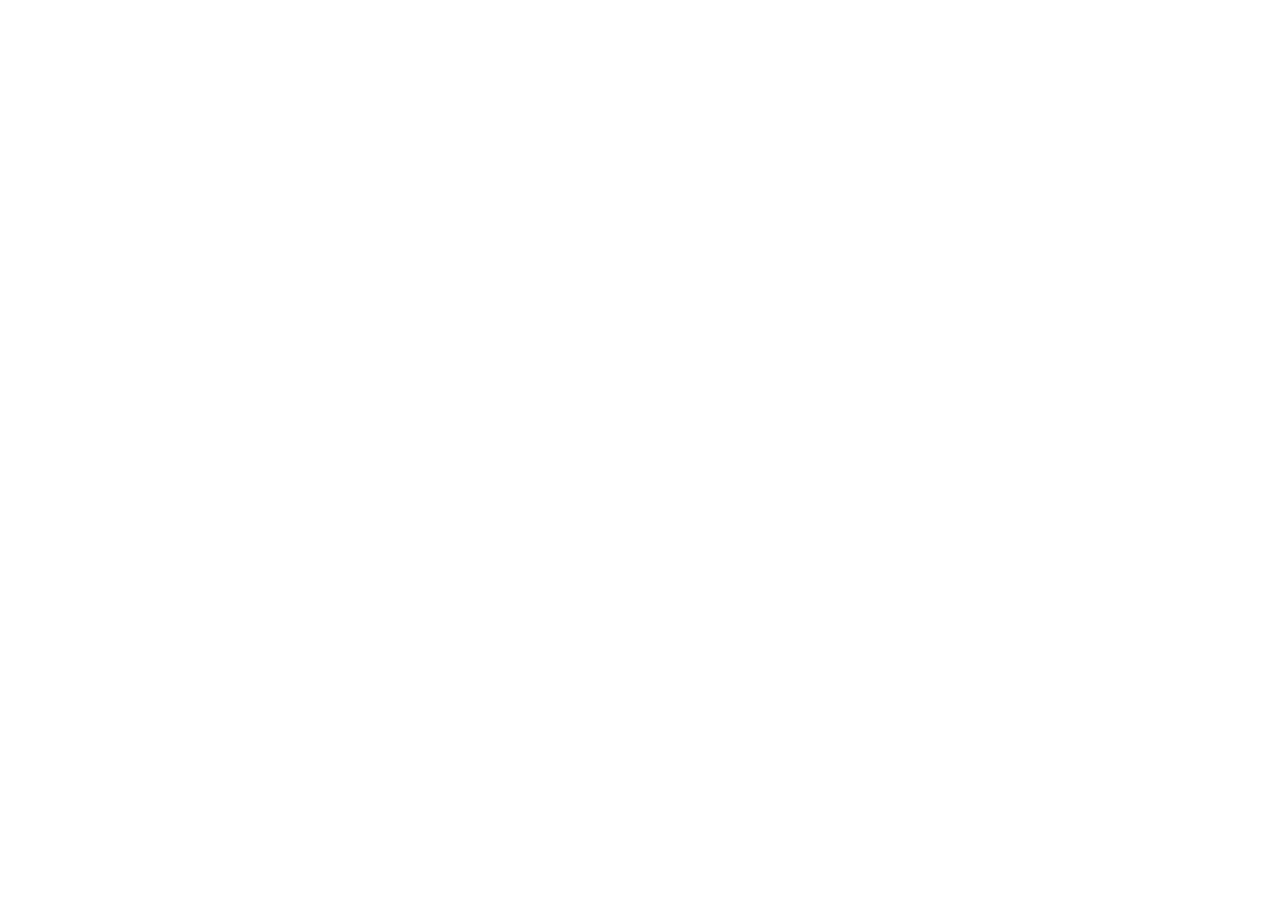
==== index.html @ 8f6de627 "UPdated resume April 2026" ====
<!DOCTYPE html>
<html lang="">
  <head>
    <meta charset="UTF-8">
    <link rel="icon" href="/web_portfolio_v2/favicon.ico">
    <meta name="viewport" content="width=device-width, initial-scale=1.0">
    <title>Clyde Portfolio</title>
    <script type="module" crossorigin src="/web_portfolio_v2/assets/index-BNZyNW9l.js"></script>
    <link rel="stylesheet" crossorigin href="/web_portfolio_v2/assets/index-SZOOQDbf.css">
  </head>
  <body>

    <div class="inner-cursor"></div>
    <div class="outer-cursor"></div>

    <div id="app"></div>
  </body>
</html>
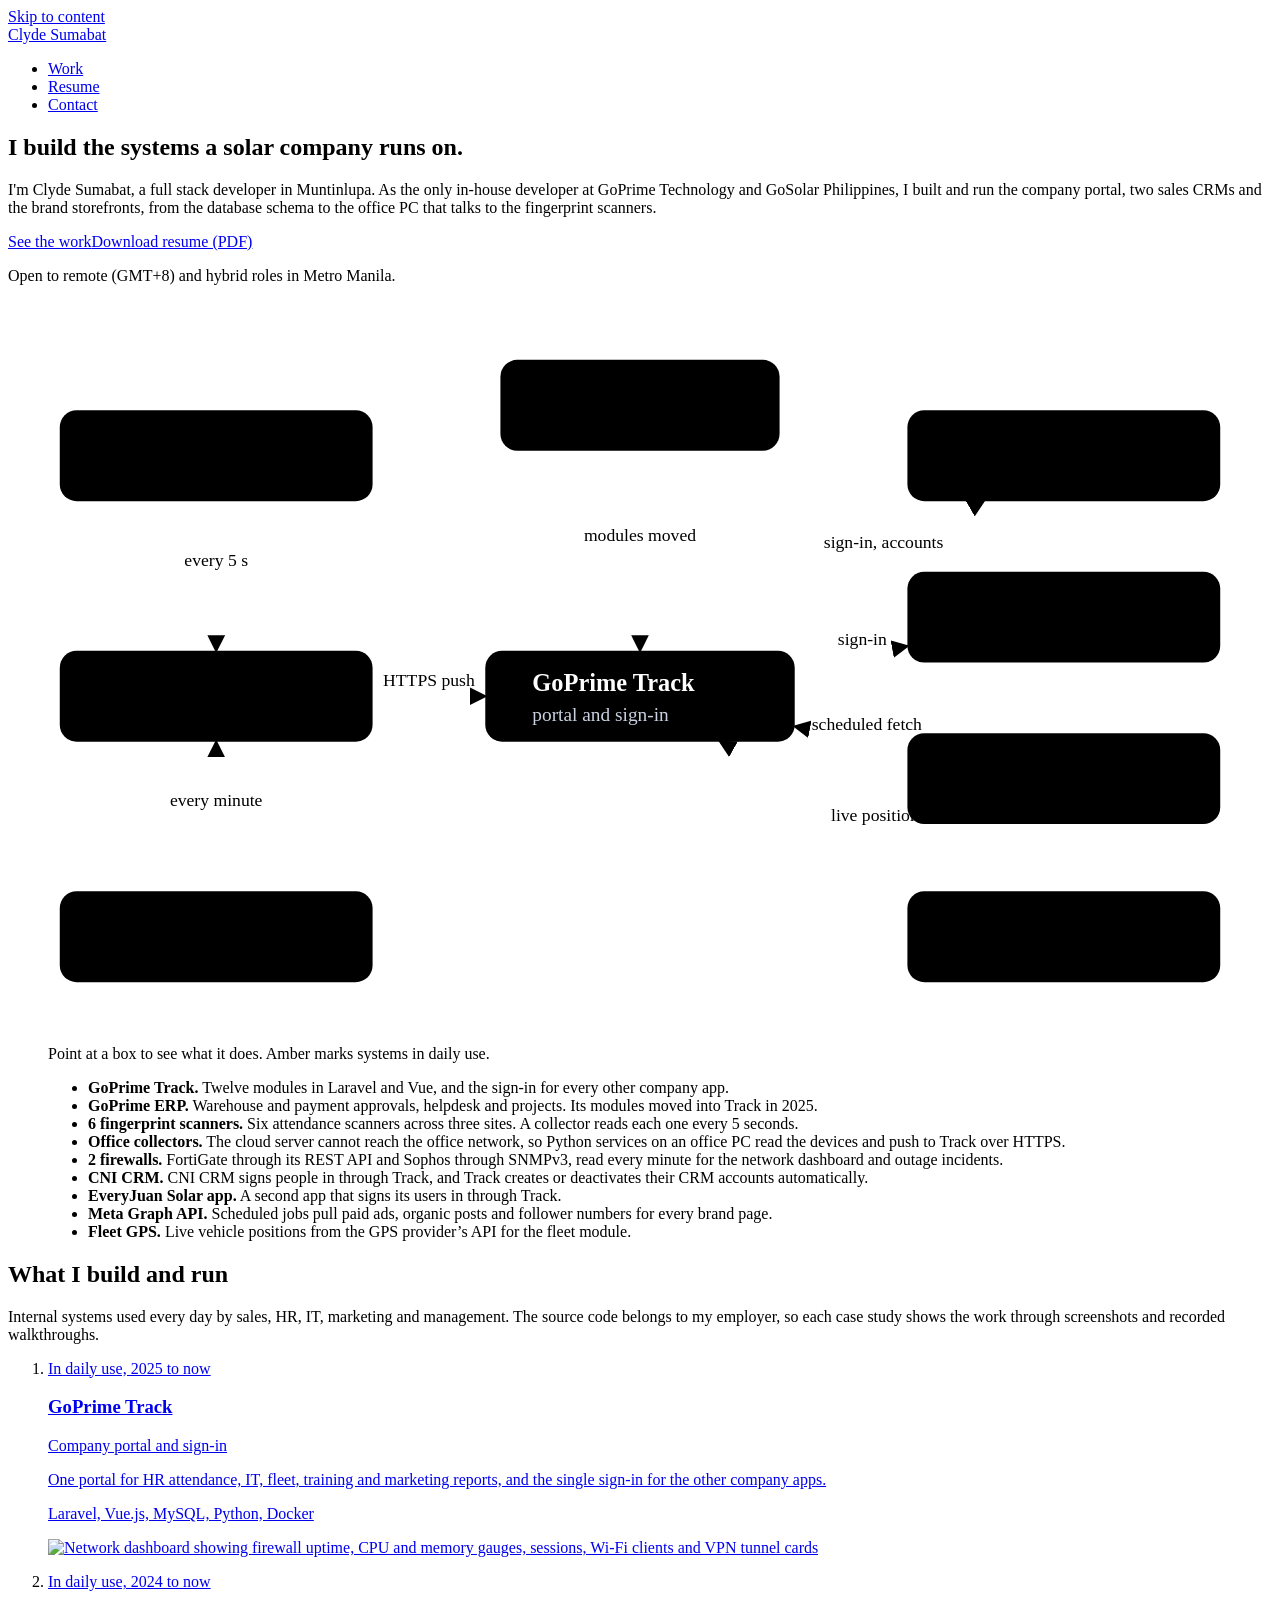
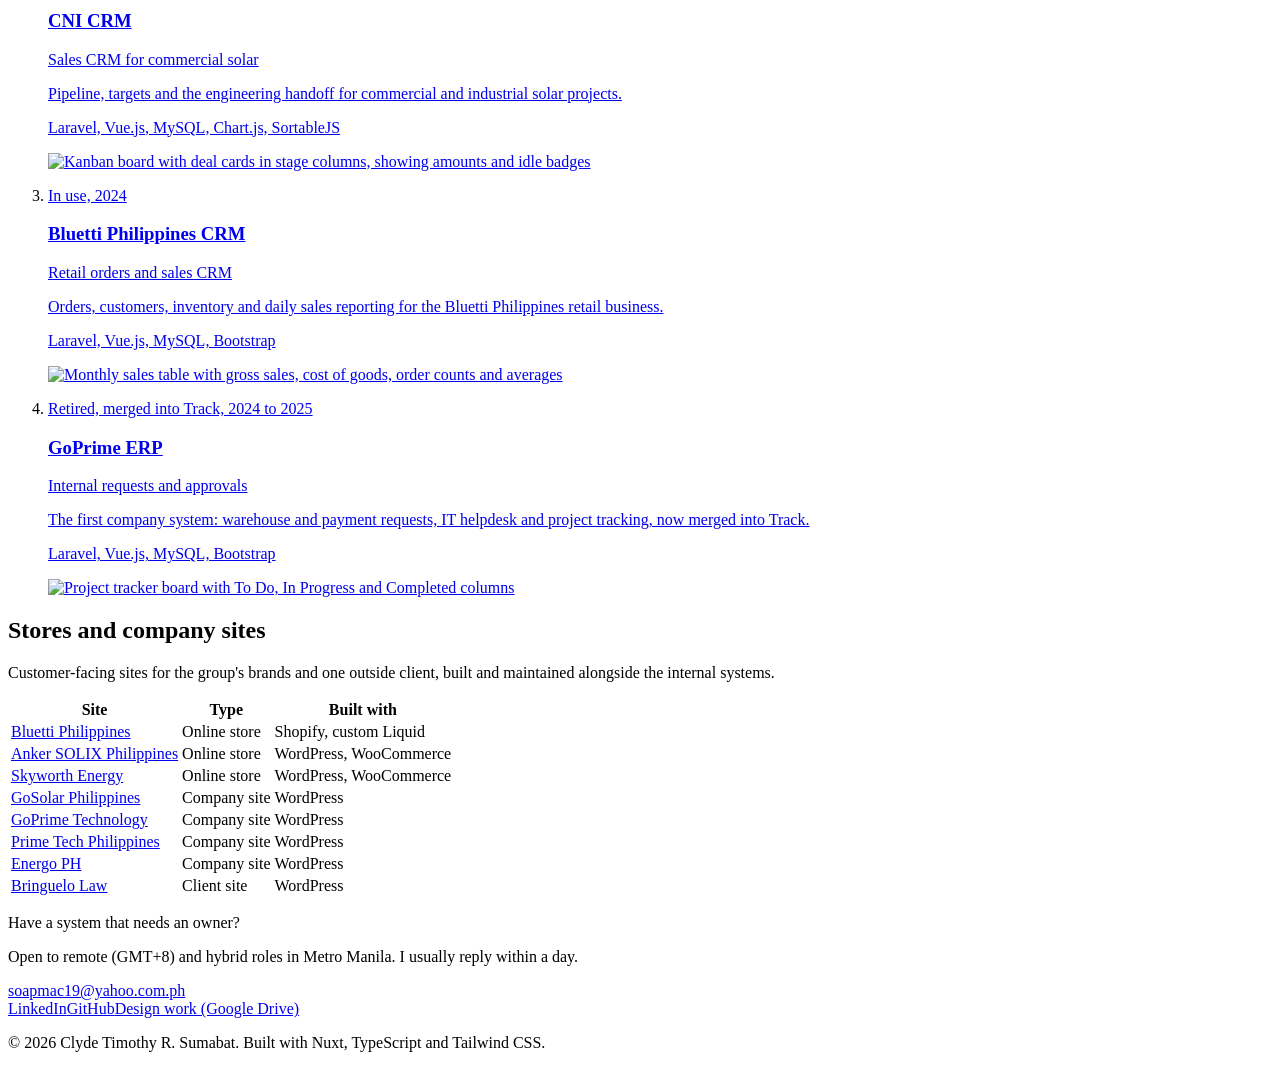
==== commit 0f2407f8: "Revamp Portfolio" ====
--- a/index.html
+++ b/index.html
@@ -1,18 +1 @@
-<!DOCTYPE html>
-<html lang="">
-  <head>
-    <meta charset="UTF-8">
-    <link rel="icon" href="/web_portfolio_v2/favicon.ico">
-    <meta name="viewport" content="width=device-width, initial-scale=1.0">
-    <title>Clyde Portfolio</title>
-    <script type="module" crossorigin src="/web_portfolio_v2/assets/index-BNZyNW9l.js"></script>
-    <link rel="stylesheet" crossorigin href="/web_portfolio_v2/assets/index-SZOOQDbf.css">
-  </head>
-  <body>
-
-    <div class="inner-cursor"></div>
-    <div class="outer-cursor"></div>
-
-    <div id="app"></div>
-  </body>
-</html>
+<!DOCTYPE html><html  lang="en"><head><meta charset="utf-8"><meta name="viewport" content="width=device-width, initial-scale=1"><title>Clyde Sumabat, full stack developer</title><script type="importmap">{"imports":{"#entry":"/web_portfolio_v2/_nuxt/CYyqJkbv.js"}}</script><style>.node-label[data-v-79e3613b]{fill:var(--color-ink);font-size:13.5px;font-weight:620}.node-label.is-hub[data-v-79e3613b]{fill:#fff;font-size:14.5px}.node-label.is-retired[data-v-79e3613b],.node-sub[data-v-79e3613b]{fill:var(--color-slate)}.node-sub[data-v-79e3613b]{font-size:11.5px}.node-sub.is-hub[data-v-79e3613b]{fill:#c9d1e0}.edge-label[data-v-79e3613b]{fill:var(--color-slate);paint-order:stroke;stroke:var(--color-noon);stroke-width:5px;stroke-linejoin:round;font-size:10.5px}.edge-label.is-on[data-v-79e3613b]{fill:var(--color-ink);font-weight:600}</style><link rel="stylesheet" href="/web_portfolio_v2/_nuxt/entry.-M5J43FU.css" crossorigin><link rel="preload" as="fetch" crossorigin="anonymous" href="/web_portfolio_v2/_payload.json?_b=453850a6-ee25-41af-bb53-adf3c20fdba2"><link rel="modulepreload" as="script" crossorigin href="/web_portfolio_v2/_nuxt/CYyqJkbv.js"><link rel="modulepreload" as="script" crossorigin href="/web_portfolio_v2/_nuxt/1_3zKuTQ.js"><link rel="modulepreload" as="script" crossorigin href="/web_portfolio_v2/_nuxt/DCG7fB9y.js"><link rel="modulepreload" as="script" crossorigin href="/web_portfolio_v2/_nuxt/CldWxJKY.js"><link rel="modulepreload" as="script" crossorigin href="/web_portfolio_v2/_nuxt/Btj4l65c.js"><link rel="modulepreload" as="script" crossorigin href="/web_portfolio_v2/_nuxt/_udZqMpl.js"><script type="module" src="/web_portfolio_v2/_nuxt/CYyqJkbv.js" crossorigin></script><link rel="prefetch" as="style" crossorigin href="/web_portfolio_v2/_nuxt/error-404.DpKY_dMl.css"><link rel="prefetch" as="script" crossorigin href="/web_portfolio_v2/_nuxt/CFk2oqwz.js"><link rel="prefetch" as="style" crossorigin href="/web_portfolio_v2/_nuxt/error-500.CmR4p1fc.css"><link rel="prefetch" as="script" crossorigin href="/web_portfolio_v2/_nuxt/Cv1DDMHW.js"><meta name="theme-color" content="#16213a"><meta name="author" content="Clyde Timothy R. Sumabat"><meta property="og:site_name" content="Clyde Timothy R. Sumabat"><meta property="og:locale" content="en_PH"><meta property="og:type" content="website"><meta property="og:image" content="https://playerendgame.github.io/web_portfolio_v2/og-image.jpg"><meta property="og:image:width" content="1200"><meta property="og:image:height" content="630"><meta name="twitter:card" content="summary_large_image"><meta name="twitter:image" content="https://playerendgame.github.io/web_portfolio_v2/og-image.jpg"><link rel="icon" type="image/svg+xml" href="/web_portfolio_v2/favicon.svg"><meta name="description" content="I build and run the internal systems of GoPrime Technology and GoSolar Philippines: a company portal with single sign-in, two sales CRMs and the brand storefronts. Laravel, Vue, MySQL."><meta property="og:title" content="Clyde Sumabat, full stack developer"><meta property="og:description" content="I build and run the internal systems of GoPrime Technology and GoSolar Philippines: a company portal with single sign-in, two sales CRMs and the brand storefronts. Laravel, Vue, MySQL."><meta property="og:url" content="https://playerendgame.github.io/web_portfolio_v2/"><meta name="twitter:title" content="Clyde Sumabat, full stack developer"><meta name="twitter:description" content="I build and run the internal systems of GoPrime Technology and GoSolar Philippines: a company portal with single sign-in, two sales CRMs and the brand storefronts. Laravel, Vue, MySQL."><link rel="canonical" href="https://playerendgame.github.io/web_portfolio_v2/"></head><body><div id="__nuxt"><div class="min-h-screen bg-noon"><a href="#main" class="sr-only focus:not-sr-only focus:absolute focus:left-4 focus:top-4 focus:rounded focus:bg-ink focus:px-3 focus:py-2 focus:text-white">Skip to content</a><header class="mx-auto flex max-w-6xl items-center justify-between gap-6 px-4 pt-6 pb-4 sm:px-6"><a aria-current="page" href="/web_portfolio_v2/" class="router-link-active router-link-exact-active text-[1.05rem] font-semibold tracking-tight"> Clyde Sumabat </a><nav aria-label="Main"><ul class="flex items-center gap-5 sm:gap-8"><!--[--><li><a href="/web_portfolio_v2/work" class="text-slate transition-colors hover:text-ink">Work</a></li><li><a href="/web_portfolio_v2/resume" class="text-slate transition-colors hover:text-ink">Resume</a></li><li><a href="/web_portfolio_v2/contact" class="text-slate transition-colors hover:text-ink">Contact</a></li><!--]--></ul></nav></header><main id="main"><div><section class="mx-auto grid max-w-6xl items-center gap-12 px-4 pt-10 pb-20 sm:px-6 lg:grid-cols-[0.85fr_1.3fr] lg:gap-12 lg:pt-16"><div><h1 class="text-display font-bold">I build the systems a solar company runs on.</h1><p class="mt-6 text-lg text-slate measure"> I&#39;m Clyde Sumabat, a full stack developer in Muntinlupa. As the only in-house developer at GoPrime Technology and GoSolar Philippines, I built and run the company portal, two sales CRMs and the brand storefronts, from the database schema to the office PC that talks to the fingerprint scanners. </p><div class="mt-8 flex flex-wrap items-center gap-3"><a href="/web_portfolio_v2/work" class="rounded-lg bg-ink px-5 py-3 font-medium text-white transition-colors hover:bg-[#24314f]">See the work</a><a href="/web_portfolio_v2/Clyde_Sumabat_Resume.pdf" class="rounded-lg border border-ink/20 px-5 py-3 font-medium transition-colors hover:border-ink" download>Download resume (PDF)</a></div><p class="mt-8 flex items-center gap-2.5 text-[0.95rem] text-slate"><span class="live-dot" aria-hidden="true"></span> Open to remote (GMT+8) and hybrid roles in Metro Manila.</p></div><figure class="relative" data-v-79e3613b><svg viewBox="0 0 704 440" class="hidden w-full sm:block" role="img" aria-labelledby="map-title map-desc" data-v-79e3613b><title id="map-title" data-v-79e3613b>How the systems I run connect</title><desc id="map-desc" data-v-79e3613b> Fingerprint scanners and firewalls feed office collectors, which push to GoPrime Track. Track signs people in to the CNI CRM and the EveryJuan Solar app, and pulls data from Meta and the fleet GPS provider. The first ERP was merged into Track. </desc><defs data-v-79e3613b><marker id="tip" viewBox="0 0 8 8" refX="7" refY="4" markerWidth="7" markerHeight="7" orient="auto-start-reverse" data-v-79e3613b><path d="M0,0 L8,4 L0,8 z" fill="var(--color-slate)" data-v-79e3613b></path></marker><marker id="tip-on" viewBox="0 0 8 8" refX="7" refY="4" markerWidth="7" markerHeight="7" orient="auto-start-reverse" data-v-79e3613b><path d="M0,0 L8,4 L0,8 z" fill="var(--color-ink)" data-v-79e3613b></path></marker></defs><!--[--><g data-v-79e3613b><path id="edge-scanners-office" d="M100.0,119.0 L100.0,208.0" fill="none" stroke="var(--color-line)" stroke-width="1.5" marker-end="url(#tip)" class="transition-[stroke] duration-200" data-v-79e3613b></path><text x="100" y="157.5" text-anchor="middle" class="edge-label" data-v-79e3613b>every 5 s</text><!----></g><g data-v-79e3613b><path id="edge-firewalls-office" d="M100.0,351.0 L100.0,262.0" fill="none" stroke="var(--color-line)" stroke-width="1.5" marker-end="url(#tip)" class="transition-[stroke] duration-200" data-v-79e3613b></path><text x="100" y="300.5" text-anchor="middle" class="edge-label" data-v-79e3613b>every minute</text><!----></g><g data-v-79e3613b><path id="edge-office-track" d="M193.0,235.0 L260.0,235.0" fill="none" stroke="var(--color-line)" stroke-width="1.5" marker-end="url(#tip)" class="transition-[stroke] duration-200" data-v-79e3613b></path><text x="226.5" y="229" text-anchor="middle" class="edge-label" data-v-79e3613b>HTTPS push</text><!----></g><g data-v-79e3613b><path id="edge-track-cni" d="M399.6,208.0 L556.4,119.0" fill="none" stroke="var(--color-line)" stroke-width="1.5" marker-end="url(#tip)" class="transition-[stroke] duration-200" data-v-79e3613b></path><text x="496.8206993006993" y="146.82" text-anchor="middle" class="edge-label" data-v-79e3613b>sign-in, accounts</text><!----></g><g data-v-79e3613b><path id="edge-track-ejs" d="M444.0,217.8 L511.0,205.3" fill="none" stroke="var(--color-line)" stroke-width="1.5" marker-end="url(#tip)" class="transition-[stroke] duration-200" data-v-79e3613b></path><text x="484.2" y="204.3436507936508" text-anchor="middle" class="edge-label" data-v-79e3613b>sign-in</text><!----></g><g data-v-79e3613b><path id="edge-meta-track" d="M511.0,265.9 L444.0,252.9" fill="none" stroke="var(--color-line)" stroke-width="1.5" marker-end="url(#tip)" class="transition-[stroke] duration-200" data-v-79e3613b></path><text x="486.88" y="255.2266666666667" text-anchor="middle" class="edge-label" data-v-79e3613b>scheduled fetch</text><!----></g><g data-v-79e3613b><path id="edge-gps-track" d="M556.4,351.0 L399.6,262.0" fill="none" stroke="var(--color-line)" stroke-width="1.5" marker-end="url(#tip)" class="transition-[stroke] duration-200" data-v-79e3613b></path><text x="493.6839160839161" y="309.4" text-anchor="middle" class="edge-label" data-v-79e3613b>live positions</text><!----></g><g data-v-79e3613b><path id="edge-erp-track" d="M352.0,89.0 L352.0,208.0" fill="none" stroke="var(--color-line)" stroke-width="1.5" stroke-dasharray="5 5" marker-end="url(#tip)" class="transition-[stroke] duration-200" data-v-79e3613b></path><text x="352" y="142.5" text-anchor="middle" class="edge-label" data-v-79e3613b>modules moved</text><!----></g><!--]--><!--[--><g tabindex="0" class="cursor-default outline-none" aria-label="GoPrime Track: twelve modules in Laravel and Vue, and the sign-in for every other company app." data-v-79e3613b><rect x="260" y="208" width="184" height="54" rx="10" fill="var(--color-ink)" stroke="var(--color-ink)" stroke-width="1.25" data-v-79e3613b></rect><circle cx="276" cy="228" r="4" fill="var(--color-amber)" data-v-79e3613b></circle><text x="288" y="232" class="is-hub node-label" data-v-79e3613b>GoPrime Track</text><text x="288" y="250" class="is-hub node-sub" data-v-79e3613b>portal and sign-in</text></g><g tabindex="0" class="cursor-default outline-none" aria-label="GoPrime ERP: warehouse and payment approvals, helpdesk and projects. Its modules moved into Track in 2025." data-v-79e3613b><rect x="269" y="35" width="166" height="54" rx="10" fill="var(--color-panel)" stroke="var(--color-line)" stroke-width="1.25" stroke-dasharray="4 4" data-v-79e3613b></rect><!----><text x="283" y="59" class="is-retired node-label" data-v-79e3613b>GoPrime ERP</text><text x="283" y="77" class="node-sub" data-v-79e3613b>first system, 2024</text></g><g tabindex="0" class="cursor-default outline-none" aria-label="Six attendance scanners across three sites. A collector reads each one every 5 seconds." data-v-79e3613b><rect x="7" y="65" width="186" height="54" rx="10" fill="var(--color-panel)" stroke="var(--color-line)" stroke-width="1.25" data-v-79e3613b></rect><circle cx="23" cy="85" r="4" fill="var(--color-amber)" data-v-79e3613b></circle><text x="35" y="89" class="node-label" data-v-79e3613b>6 fingerprint scanners</text><text x="35" y="107" class="node-sub" data-v-79e3613b>three sites</text></g><g tabindex="0" class="cursor-default outline-none" aria-label="The cloud server cannot reach the office network, so Python services on an office PC read the devices and push to Track over HTTPS." data-v-79e3613b><rect x="7" y="208" width="186" height="54" rx="10" fill="var(--color-panel)" stroke="var(--color-line)" stroke-width="1.25" data-v-79e3613b></rect><circle cx="23" cy="228" r="4" fill="var(--color-amber)" data-v-79e3613b></circle><text x="35" y="232" class="node-label" data-v-79e3613b>Office collectors</text><text x="35" y="250" class="node-sub" data-v-79e3613b>Python in Docker</text></g><g tabindex="0" class="cursor-default outline-none" aria-label="FortiGate through its REST API and Sophos through SNMPv3, read every minute for the network dashboard and outage incidents." data-v-79e3613b><rect x="7" y="351" width="186" height="54" rx="10" fill="var(--color-panel)" stroke="var(--color-line)" stroke-width="1.25" data-v-79e3613b></rect><circle cx="23" cy="371" r="4" fill="var(--color-amber)" data-v-79e3613b></circle><text x="35" y="375" class="node-label" data-v-79e3613b>2 firewalls</text><text x="35" y="393" class="node-sub" data-v-79e3613b>FortiGate and Sophos</text></g><g tabindex="0" class="cursor-default outline-none" aria-label="CNI CRM signs people in through Track, and Track creates or deactivates their CRM accounts automatically." data-v-79e3613b><rect x="511" y="65" width="186" height="54" rx="10" fill="var(--color-panel)" stroke="var(--color-line)" stroke-width="1.25" data-v-79e3613b></rect><circle cx="527" cy="85" r="4" fill="var(--color-amber)" data-v-79e3613b></circle><text x="539" y="89" class="node-label" data-v-79e3613b>CNI CRM</text><text x="539" y="107" class="node-sub" data-v-79e3613b>commercial sales</text></g><g tabindex="0" class="cursor-default outline-none" aria-label="A second app that signs its users in through Track." data-v-79e3613b><rect x="511" y="161" width="186" height="54" rx="10" fill="var(--color-panel)" stroke="var(--color-line)" stroke-width="1.25" data-v-79e3613b></rect><circle cx="527" cy="181" r="4" fill="var(--color-amber)" data-v-79e3613b></circle><text x="539" y="185" class="node-label" data-v-79e3613b>EveryJuan Solar app</text><text x="539" y="203" class="node-sub" data-v-79e3613b>customer app</text></g><g tabindex="0" class="cursor-default outline-none" aria-label="Scheduled jobs pull paid ads, organic posts and follower numbers for every brand page." data-v-79e3613b><rect x="511" y="257" width="186" height="54" rx="10" fill="var(--color-panel)" stroke="var(--color-line)" stroke-width="1.25" data-v-79e3613b></rect><circle cx="527" cy="277" r="4" fill="var(--color-amber)" data-v-79e3613b></circle><text x="539" y="281" class="node-label" data-v-79e3613b>Meta Graph API</text><text x="539" y="299" class="node-sub" data-v-79e3613b>ads, posts, followers</text></g><g tabindex="0" class="cursor-default outline-none" aria-label="Live vehicle positions from the GPS provider’s API for the fleet module." data-v-79e3613b><rect x="511" y="351" width="186" height="54" rx="10" fill="var(--color-panel)" stroke="var(--color-line)" stroke-width="1.25" data-v-79e3613b></rect><circle cx="527" cy="371" r="4" fill="var(--color-amber)" data-v-79e3613b></circle><text x="539" y="375" class="node-label" data-v-79e3613b>Fleet GPS</text><text x="539" y="393" class="node-sub" data-v-79e3613b>vehicle positions</text></g><!--]--></svg><figcaption class="mt-3 hidden min-h-[3.2em] text-[0.95rem] text-slate sm:block" aria-live="polite" data-v-79e3613b>Point at a box to see what it does. Amber marks systems in daily use.</figcaption><ul class="space-y-3 sm:hidden" aria-label="How the systems connect" data-v-79e3613b><!--[--><li class="flex gap-3" data-v-79e3613b><span class="live-dot mt-2.5 shrink-0" aria-hidden="true" data-v-79e3613b></span><span data-v-79e3613b><strong class="font-semibold" data-v-79e3613b>GoPrime Track.</strong> <span class="text-slate" data-v-79e3613b>Twelve modules in Laravel and Vue, and the sign-in for every other company app.</span></span></li><li class="flex gap-3" data-v-79e3613b><span class="h-2 w-2 rounded-full border border-slate mt-2.5 shrink-0" aria-hidden="true" data-v-79e3613b></span><span data-v-79e3613b><strong class="font-semibold" data-v-79e3613b>GoPrime ERP.</strong> <span class="text-slate" data-v-79e3613b>Warehouse and payment approvals, helpdesk and projects. Its modules moved into Track in 2025.</span></span></li><li class="flex gap-3" data-v-79e3613b><span class="live-dot mt-2.5 shrink-0" aria-hidden="true" data-v-79e3613b></span><span data-v-79e3613b><strong class="font-semibold" data-v-79e3613b>6 fingerprint scanners.</strong> <span class="text-slate" data-v-79e3613b>Six attendance scanners across three sites. A collector reads each one every 5 seconds.</span></span></li><li class="flex gap-3" data-v-79e3613b><span class="live-dot mt-2.5 shrink-0" aria-hidden="true" data-v-79e3613b></span><span data-v-79e3613b><strong class="font-semibold" data-v-79e3613b>Office collectors.</strong> <span class="text-slate" data-v-79e3613b>The cloud server cannot reach the office network, so Python services on an office PC read the devices and push to Track over HTTPS.</span></span></li><li class="flex gap-3" data-v-79e3613b><span class="live-dot mt-2.5 shrink-0" aria-hidden="true" data-v-79e3613b></span><span data-v-79e3613b><strong class="font-semibold" data-v-79e3613b>2 firewalls.</strong> <span class="text-slate" data-v-79e3613b>FortiGate through its REST API and Sophos through SNMPv3, read every minute for the network dashboard and outage incidents.</span></span></li><li class="flex gap-3" data-v-79e3613b><span class="live-dot mt-2.5 shrink-0" aria-hidden="true" data-v-79e3613b></span><span data-v-79e3613b><strong class="font-semibold" data-v-79e3613b>CNI CRM.</strong> <span class="text-slate" data-v-79e3613b>CNI CRM signs people in through Track, and Track creates or deactivates their CRM accounts automatically.</span></span></li><li class="flex gap-3" data-v-79e3613b><span class="live-dot mt-2.5 shrink-0" aria-hidden="true" data-v-79e3613b></span><span data-v-79e3613b><strong class="font-semibold" data-v-79e3613b>EveryJuan Solar app.</strong> <span class="text-slate" data-v-79e3613b>A second app that signs its users in through Track.</span></span></li><li class="flex gap-3" data-v-79e3613b><span class="live-dot mt-2.5 shrink-0" aria-hidden="true" data-v-79e3613b></span><span data-v-79e3613b><strong class="font-semibold" data-v-79e3613b>Meta Graph API.</strong> <span class="text-slate" data-v-79e3613b>Scheduled jobs pull paid ads, organic posts and follower numbers for every brand page.</span></span></li><li class="flex gap-3" data-v-79e3613b><span class="live-dot mt-2.5 shrink-0" aria-hidden="true" data-v-79e3613b></span><span data-v-79e3613b><strong class="font-semibold" data-v-79e3613b>Fleet GPS.</strong> <span class="text-slate" data-v-79e3613b>Live vehicle positions from the GPS provider’s API for the fleet module.</span></span></li><!--]--></ul></figure></section><section class="border-t border-line bg-panel"><div class="mx-auto max-w-6xl px-4 py-20 sm:px-6"><h2 class="text-headline font-semibold">What I build and run</h2><p class="mt-3 text-slate measure">Internal systems used every day by sales, HR, IT, marketing and management. The source code belongs to my employer, so each case study shows the work through screenshots and recorded walkthroughs.</p><ol class="mt-12 divide-y divide-line border-y border-line"><!--[--><li><a href="/web_portfolio_v2/work/gpt-track" class="group grid gap-6 py-9 md:grid-cols-[minmax(0,1fr)_minmax(0,1.1fr)] md:gap-10"><div class="flex flex-col"><p class="flex items-center gap-2 text-[0.92rem] text-slate"><span class="live-dot" aria-hidden="true"></span> In daily use, 2025 to now</p><h3 class="mt-3 text-[1.65rem] leading-tight font-semibold tracking-tight group-hover:underline group-hover:decoration-1 group-hover:underline-offset-4">GoPrime Track</h3><p class="mt-1 font-medium">Company portal and sign-in</p><p class="mt-3 text-slate measure">One portal for HR attendance, IT, fleet, training and marketing reports, and the single sign-in for the other company apps.</p><p class="mt-4 text-[0.92rem] text-slate">Laravel, Vue.js, MySQL, Python, Docker</p></div><div class="overflow-hidden rounded-[10px] border border-line"><img src="/web_portfolio_v2/media/track-network.webp" alt="Network dashboard showing firewall uptime, CPU and memory gauges, sessions, Wi-Fi clients and VPN tunnel cards" loading="lazy" decoding="async" width="1568" height="698" class="block h-auto w-full transition-transform duration-300 group-hover:scale-[1.015]"></div></a></li><li><a href="/web_portfolio_v2/work/cni-crm" class="group grid gap-6 py-9 md:grid-cols-[minmax(0,1fr)_minmax(0,1.1fr)] md:gap-10"><div class="flex flex-col"><p class="flex items-center gap-2 text-[0.92rem] text-slate"><span class="live-dot" aria-hidden="true"></span> In daily use, 2024 to now</p><h3 class="mt-3 text-[1.65rem] leading-tight font-semibold tracking-tight group-hover:underline group-hover:decoration-1 group-hover:underline-offset-4">CNI CRM</h3><p class="mt-1 font-medium">Sales CRM for commercial solar</p><p class="mt-3 text-slate measure">Pipeline, targets and the engineering handoff for commercial and industrial solar projects.</p><p class="mt-4 text-[0.92rem] text-slate">Laravel, Vue.js, MySQL, Chart.js, SortableJS</p></div><div class="overflow-hidden rounded-[10px] border border-line"><img src="/web_portfolio_v2/media/cni-board.webp" alt="Kanban board with deal cards in stage columns, showing amounts and idle badges" loading="lazy" decoding="async" width="1568" height="698" class="block h-auto w-full transition-transform duration-300 group-hover:scale-[1.015]"></div></a></li><li><a href="/web_portfolio_v2/work/bluetti-crm" class="group grid gap-6 py-9 md:grid-cols-[minmax(0,1fr)_minmax(0,1.1fr)] md:gap-10"><div class="flex flex-col"><p class="flex items-center gap-2 text-[0.92rem] text-slate"><span class="live-dot" aria-hidden="true"></span> In use, 2024</p><h3 class="mt-3 text-[1.65rem] leading-tight font-semibold tracking-tight group-hover:underline group-hover:decoration-1 group-hover:underline-offset-4">Bluetti Philippines CRM</h3><p class="mt-1 font-medium">Retail orders and sales CRM</p><p class="mt-3 text-slate measure">Orders, customers, inventory and daily sales reporting for the Bluetti Philippines retail business.</p><p class="mt-4 text-[0.92rem] text-slate">Laravel, Vue.js, MySQL, Bootstrap</p></div><div class="overflow-hidden rounded-[10px] border border-line"><img src="/web_portfolio_v2/media/bluetti-dashboard.webp" alt="Monthly sales table with gross sales, cost of goods, order counts and averages" loading="lazy" decoding="async" width="1568" height="698" class="block h-auto w-full transition-transform duration-300 group-hover:scale-[1.015]"></div></a></li><li><a href="/web_portfolio_v2/work/goprime-erp" class="group grid gap-6 py-9 md:grid-cols-[minmax(0,1fr)_minmax(0,1.1fr)] md:gap-10"><div class="flex flex-col"><p class="flex items-center gap-2 text-[0.92rem] text-slate"><span class="h-2 w-2 rounded-full border border-slate" aria-hidden="true"></span> Retired, merged into Track, 2024 to 2025</p><h3 class="mt-3 text-[1.65rem] leading-tight font-semibold tracking-tight group-hover:underline group-hover:decoration-1 group-hover:underline-offset-4">GoPrime ERP</h3><p class="mt-1 font-medium">Internal requests and approvals</p><p class="mt-3 text-slate measure">The first company system: warehouse and payment requests, IT helpdesk and project tracking, now merged into Track.</p><p class="mt-4 text-[0.92rem] text-slate">Laravel, Vue.js, MySQL, Bootstrap</p></div><div class="overflow-hidden rounded-[10px] border border-line"><img src="/web_portfolio_v2/media/erp-projects.webp" alt="Project tracker board with To Do, In Progress and Completed columns" loading="lazy" decoding="async" width="1568" height="698" class="block h-auto w-full transition-transform duration-300 group-hover:scale-[1.015]"></div></a></li><!--]--></ol></div></section><section class="mx-auto max-w-6xl px-4 pt-20 pb-4 sm:px-6"><h2 class="text-headline font-semibold">Stores and company sites</h2><p class="mt-3 text-slate measure">Customer-facing sites for the group&#39;s brands and one outside client, built and maintained alongside the internal systems.</p><table class="mt-8 w-full text-left"><thead class="text-[0.92rem] text-slate"><tr class="border-b border-line"><th class="py-3 pr-4 font-medium">Site</th><th class="hidden py-3 pr-4 font-medium sm:table-cell">Type</th><th class="py-3 font-medium">Built with</th></tr></thead><tbody><!--[--><tr class="border-b border-line"><td class="py-3.5 pr-4"><a href="https://bluettiphilippines.com/" class="link font-medium" target="_blank" rel="noopener">Bluetti Philippines</a></td><td class="hidden py-3.5 pr-4 text-slate sm:table-cell">Online store</td><td class="py-3.5 text-slate">Shopify, custom Liquid</td></tr><tr class="border-b border-line"><td class="py-3.5 pr-4"><a href="https://ankersolix.primetechtrading.ph/" class="link font-medium" target="_blank" rel="noopener">Anker SOLIX Philippines</a></td><td class="hidden py-3.5 pr-4 text-slate sm:table-cell">Online store</td><td class="py-3.5 text-slate">WordPress, WooCommerce</td></tr><tr class="border-b border-line"><td class="py-3.5 pr-4"><a href="https://skyworthenergy.primetechtrading.ph/" class="link font-medium" target="_blank" rel="noopener">Skyworth Energy</a></td><td class="hidden py-3.5 pr-4 text-slate sm:table-cell">Online store</td><td class="py-3.5 text-slate">WordPress, WooCommerce</td></tr><tr class="border-b border-line"><td class="py-3.5 pr-4"><a href="https://gosolarphilippines.com/" class="link font-medium" target="_blank" rel="noopener">GoSolar Philippines</a></td><td class="hidden py-3.5 pr-4 text-slate sm:table-cell">Company site</td><td class="py-3.5 text-slate">WordPress</td></tr><tr class="border-b border-line"><td class="py-3.5 pr-4"><a href="https://goprime.ph/" class="link font-medium" target="_blank" rel="noopener">GoPrime Technology</a></td><td class="hidden py-3.5 pr-4 text-slate sm:table-cell">Company site</td><td class="py-3.5 text-slate">WordPress</td></tr><tr class="border-b border-line"><td class="py-3.5 pr-4"><a href="https://primetechtrading.ph/" class="link font-medium" target="_blank" rel="noopener">Prime Tech Philippines</a></td><td class="hidden py-3.5 pr-4 text-slate sm:table-cell">Company site</td><td class="py-3.5 text-slate">WordPress</td></tr><tr class="border-b border-line"><td class="py-3.5 pr-4"><a href="https://energo.ph/" class="link font-medium" target="_blank" rel="noopener">Energo PH</a></td><td class="hidden py-3.5 pr-4 text-slate sm:table-cell">Company site</td><td class="py-3.5 text-slate">WordPress</td></tr><tr class="border-b border-line"><td class="py-3.5 pr-4"><a href="https://bringuelolaw.com/" class="link font-medium" target="_blank" rel="noopener">Bringuelo Law</a></td><td class="hidden py-3.5 pr-4 text-slate sm:table-cell">Client site</td><td class="py-3.5 text-slate">WordPress</td></tr><!--]--></tbody></table></section></div></main><footer class="mt-28 border-t border-line"><div class="mx-auto grid max-w-6xl gap-10 px-4 py-12 sm:px-6 md:grid-cols-[1.4fr_1fr]"><div><p class="text-headline font-semibold">Have a system that needs an owner?</p><p class="mt-3 text-slate measure">Open to remote (GMT+8) and hybrid roles in Metro Manila. I usually reply within a day.</p><a href="mailto:soapmac19@yahoo.com.ph" class="link mt-5 inline-block text-lg font-medium">soapmac19@yahoo.com.ph</a></div><div class="flex flex-col gap-2 md:items-end md:text-right"><a href="https://www.linkedin.com/in/clyde-timothy-sumabat-6173a7172/" class="link" target="_blank" rel="noopener">LinkedIn</a><a href="https://github.com/playerendgame" class="link" target="_blank" rel="noopener">GitHub</a><a href="https://drive.google.com/drive/u/1/folders/1ml9MJz_NUwEp8I8KqfqKF9DEq-G6-XWt" class="link" target="_blank" rel="noopener">Design work (Google Drive)</a><p class="mt-6 text-sm text-slate"> © 2026 Clyde Timothy R. Sumabat. Built with Nuxt, TypeScript and Tailwind CSS. </p></div></div></footer></div></div><div id="teleports"></div><script>window.__NUXT__={};window.__NUXT__.config={public:{siteUrl:"https://playerendgame.github.io/web_portfolio_v2",formEndpoint:"https://formspree.io/f/xykdwrao"},app:{baseURL:"/web_portfolio_v2/",buildId:"453850a6-ee25-41af-bb53-adf3c20fdba2",buildAssetsDir:"/_nuxt/",cdnURL:""}}</script><script type="application/json" data-nuxt-data="nuxt-app" data-ssr="true" id="__NUXT_DATA__" data-src="/web_portfolio_v2/_payload.json?_b=453850a6-ee25-41af-bb53-adf3c20fdba2">[{"state":1,"once":3,"_errors":4,"serverRendered":6,"path":7,"prerenderedAt":8},["Reactive",2],{},["Set"],["ShallowReactive",5],{},true,"\u002F",1792380837359]</script></body></html>
